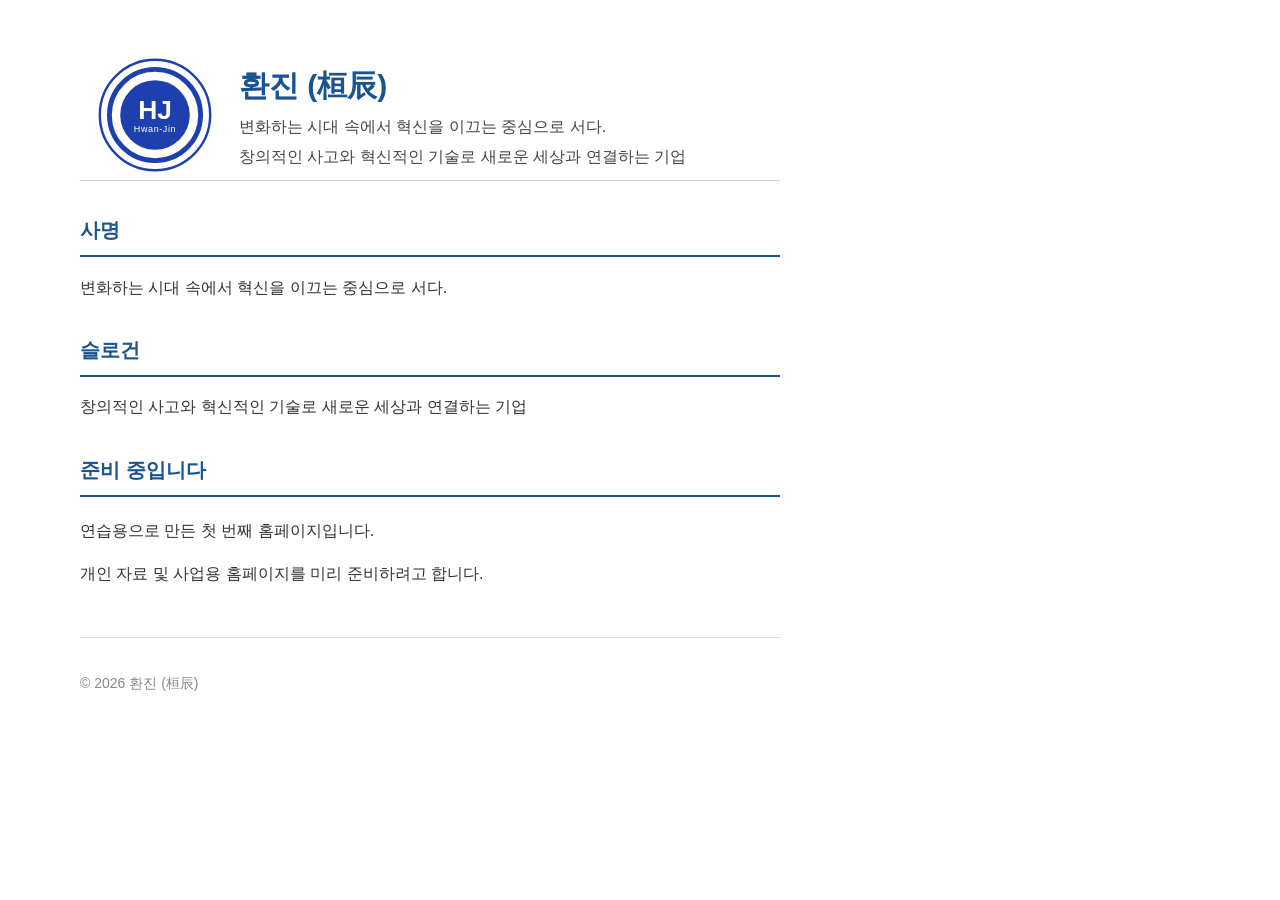
==== index.html @ 6455da27 "Update index.html" ====
<!DOCTYPE html>
<html lang="ko">
<head>
  <meta charset="UTF-8">
  <!-- 모바일에서 화면 크기에 맞게 조절되도록 하는 설정 -->
  <meta name="viewport" content="width=device-width, initial-scale=1.0">
  <title>환진 (桓辰)</title>

  <style>
    /* ===== 전체 기본 설정 ===== */
    body {
      font-family: sans-serif;      /* 고딕 계열 글꼴 */
      max-width: 700px;             /* 글이 너무 넓게 퍼지지 않도록 제한 */
      margin: 40px 60px;            /* 위아래 여백 40px, 좌우 여백 60px */
      padding: 0 20px;              /* 좌우 안쪽 여백 (화면이 좁을 때 글자가 붙는 것 방지) */
      line-height: 1.7;             /* 줄 간격 */
      color: #333;                  /* 글자색 (완전 검정보다 부드러움) */
    }
    
    /* ===== 헤더: 로고 + 제목/슬로건 ===== */
    header {
      display: flex;
      align-items: center;
      gap: 24px;
      padding: 15px;                /* 배경 안쪽 여백 */
      padding-bottom: 5px;         /* 구분선까지의 여백 */
      border-bottom: 1px solid #c5d5e5;  /* 아래 구분선을 브랜드 색으로 */
      margin-bottom: 30px; 
    }

    header h1 {
      margin: 0;                    /* 기본 여백 제거 (헤더 안에서는 불필요) */
      color: #1a5490;               /* 제목 파란색 */
      font-size: 30px;
    }

    /* class="slogan" 이 붙은 요소만 골라서 꾸밈 */
    .slogan, .mission {
      margin: 2px 0 0;              /* 위쪽만 6px 띄우고 나머지는 0 */
      color: #444;                  /* 회색을 조금 진하게 (#666 → #444) */
      font-size: 16px;              /* 15px → 16px */
      line-height: 1.7;             /* 줄 간격도 살짝 좁게 */
    }

    main h2, main h3 {
      color: #1a5490;
      font-size: 20px;
      margin-top: 32px;
      border-bottom: 2px solid #1a5490;
      padding-bottom: 8px;
    }

    /* ===== 본문 ===== */
    
    /* ===== 푸터: 맨 아래 정보 ===== */
    footer {
      margin-top: 50px;
      padding-top: 20px;
      border-top: 1px solid #ddd;
      font-size: 14px;
      color: #888;
    } 
  </style>
</head>
  
<body>

  <!-- 헤더: 모든 페이지에 공통으로 들어갈 부분 -->
  <header>
    <img src="logo.svg" alt="환진 로고" width="120">
    <div>
      <h1>환진 (桓辰)</h1>
      <p class="mission">변화하는 시대 속에서 혁신을 이끄는 중심으로 서다.</p>
      <p class="slogan">창의적인 사고와 혁신적인 기술로 새로운 세상과 연결하는 기업</p>
    </div>
  </header>

  <!-- 본문: 페이지마다 달라지는 부분 -->
  <main>
    <h2>사명</h2>
    <p>변화하는 시대 속에서 혁신을 이끄는 중심으로 서다.</p>

    <h2>슬로건</h2>
    <p>창의적인 사고와 혁신적인 기술로 새로운 세상과 연결하는 기업</p>

    <h3>준비 중입니다</h3>
    <p>연습용으로 만든 첫 번째 홈페이지입니다.</p>
    <p>개인 자료 및 사업용 홈페이지를 미리 준비하려고 합니다.</p>

  </main>

  <!-- 푸터: 모든 페이지에 공통으로 들어갈 부분 -->
  <footer>
    <p>&copy; 2026 환진 (桓辰)</p>
  </footer>

</body>
</html>
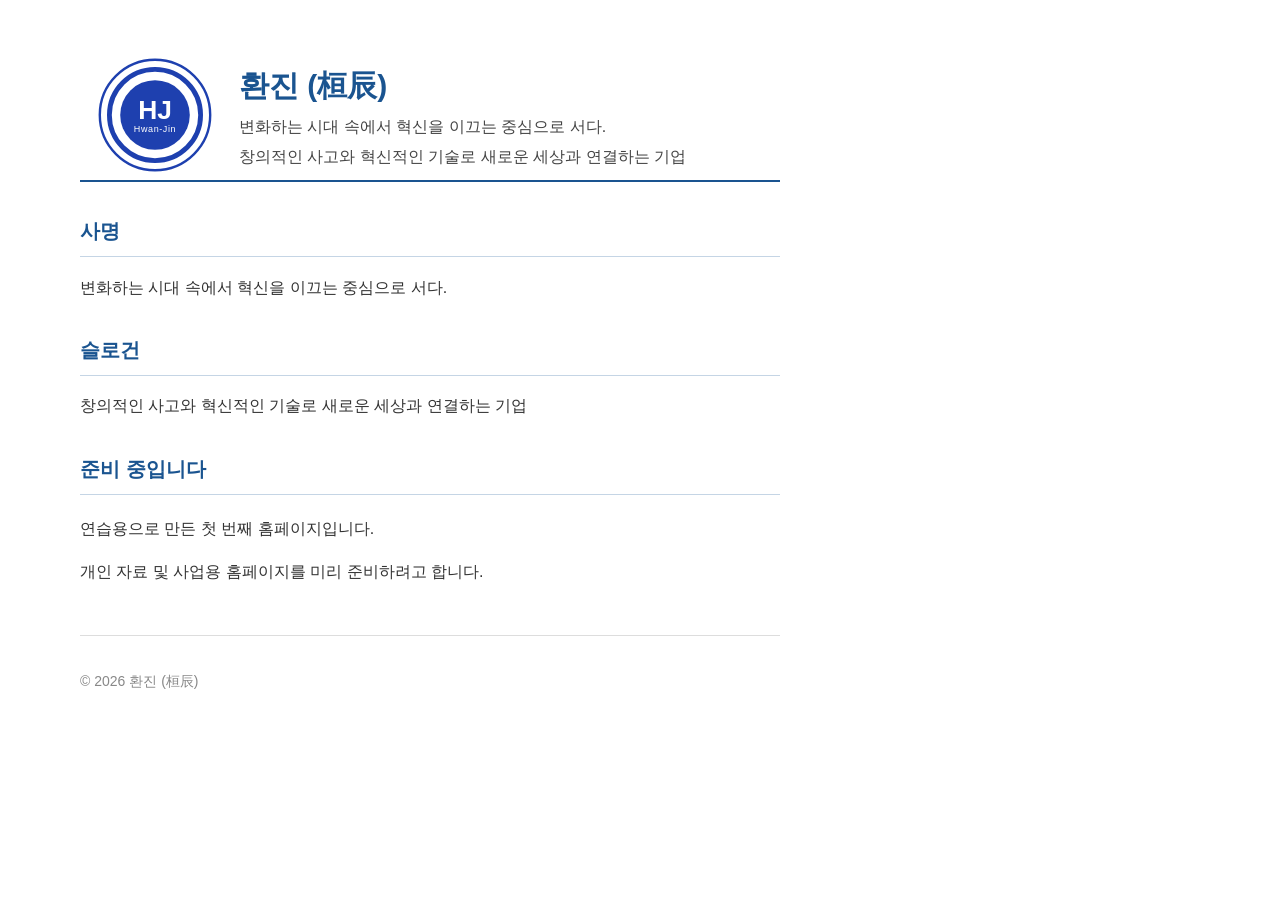
==== commit 38b40852: "Update index.html" ====
--- a/index.html
+++ b/index.html
@@ -24,7 +24,7 @@
       gap: 24px;
       padding: 15px;                /* 배경 안쪽 여백 */
       padding-bottom: 5px;         /* 구분선까지의 여백 */
-      border-bottom: 1px solid #c5d5e5;  /* 아래 구분선을 브랜드 색으로 */
+      border-bottom: 2px solid #1a5490;  /* 아래 구분선을 브랜드 색으로 */
       margin-bottom: 30px; 
     }
 
@@ -46,7 +46,7 @@
       color: #1a5490;
       font-size: 20px;
       margin-top: 32px;
-      border-bottom: 2px solid #1a5490;
+      border-bottom:  1px solid #c5d5e5;
       padding-bottom: 8px;
     }
 
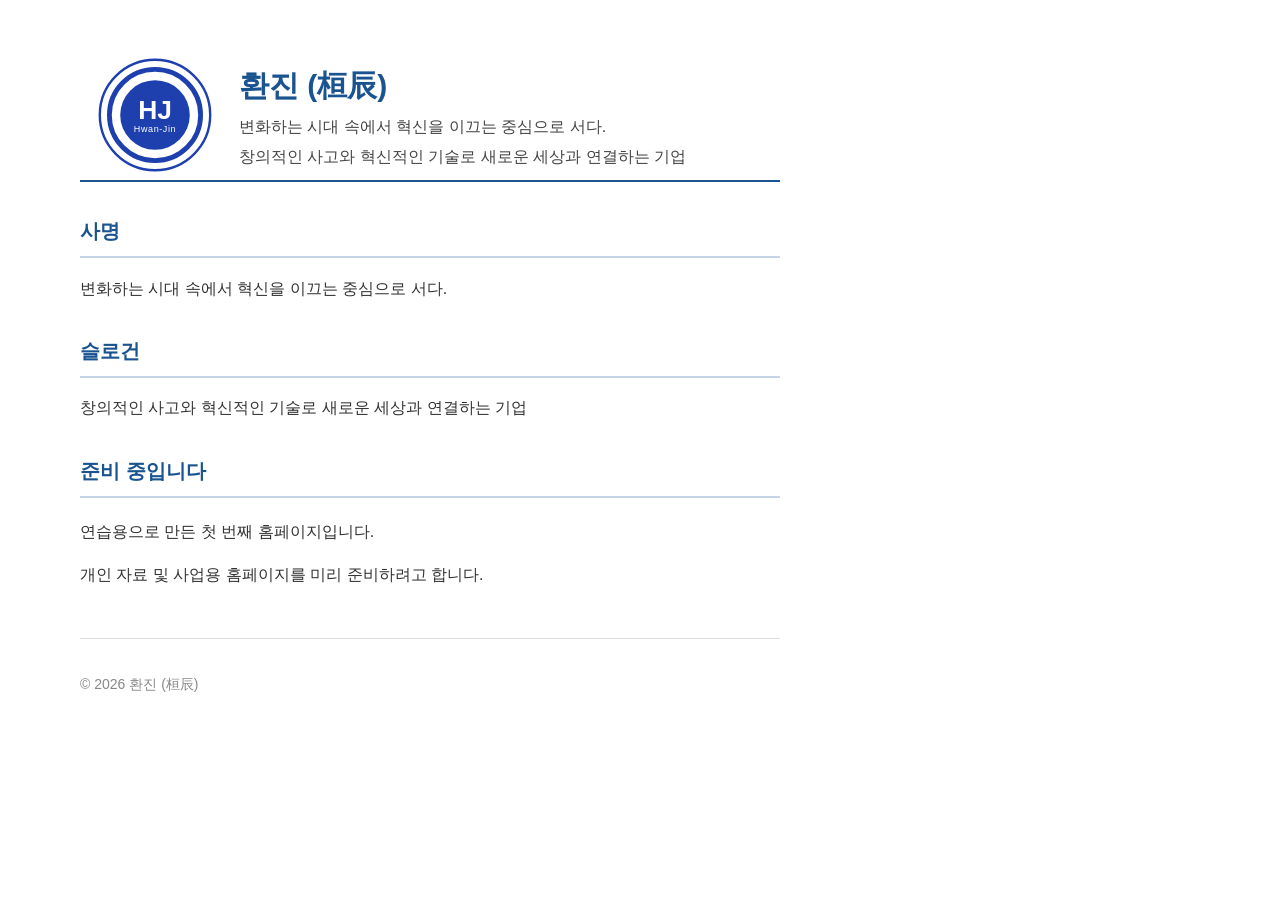
==== commit c91f54cf: "Update index.html" ====
--- a/index.html
+++ b/index.html
@@ -46,7 +46,7 @@
       color: #1a5490;
       font-size: 20px;
       margin-top: 32px;
-      border-bottom:  1px solid #c5d5e5;
+      border-bottom:  2px solid #c5d5e5;
       padding-bottom: 8px;
     }
 
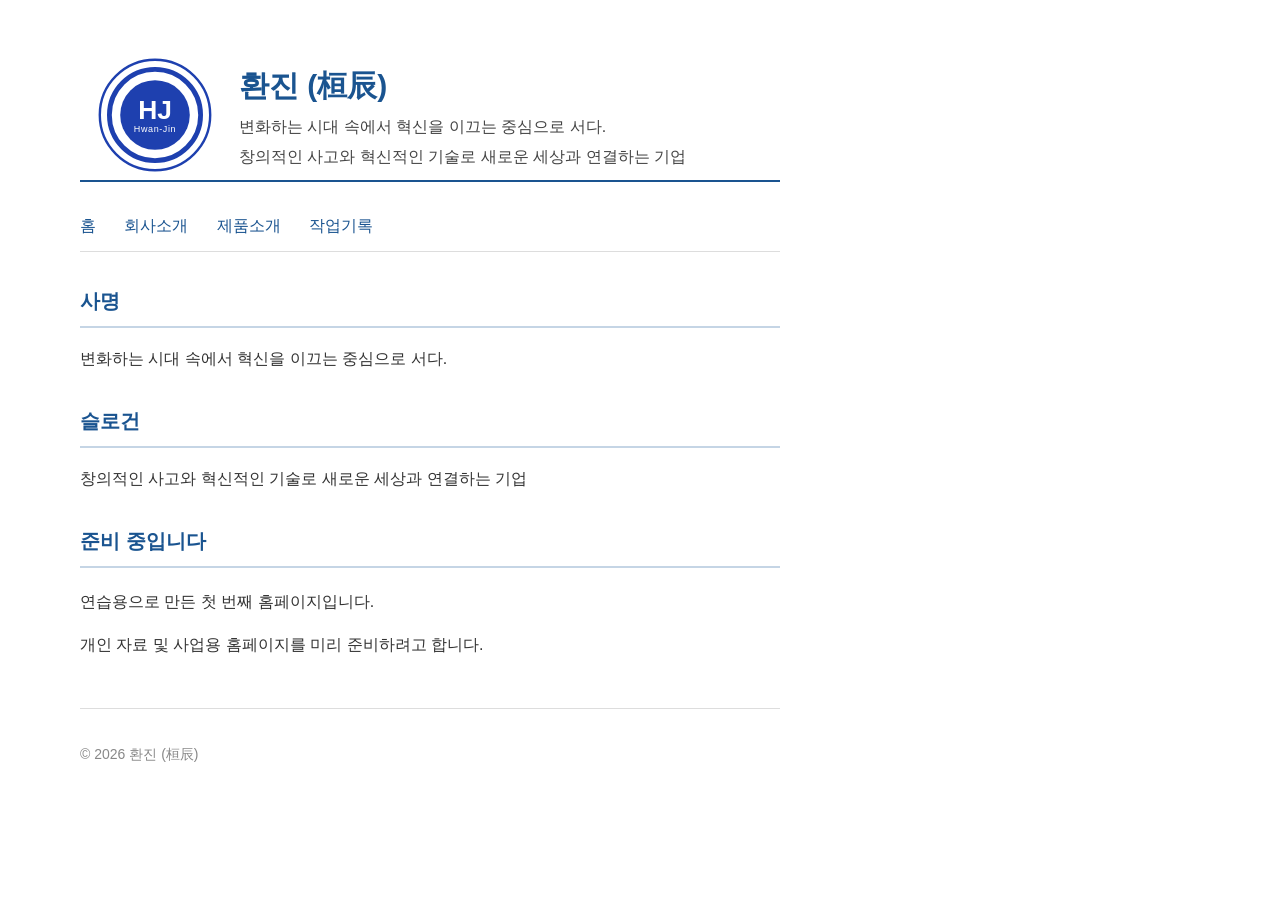
==== commit 4f97c35c: "Update index.html" ====
--- a/index.html
+++ b/index.html
@@ -42,6 +42,22 @@
       line-height: 1.7;             /* 줄 간격도 살짝 좁게 */
     }
 
+    /* ===== 메뉴 ===== */
+    nav {
+      margin-bottom: 30px;
+      padding-bottom: 12px;
+      border-bottom: 1px solid #ddd;
+    }
+    nav a {
+      color: #1a5490;               /* 링크 색 */
+      text-decoration: none;        /* 밑줄 제거 */
+      margin-right: 24px;           /* 메뉴 사이 간격 */
+      font-size: 16px;
+    }
+    nav a:hover {
+      text-decoration: underline;   /* 마우스 올리면 밑줄 */
+    }
+    
     main h2, main h3 {
       color: #1a5490;
       font-size: 20px;
@@ -74,6 +90,13 @@
       <p class="slogan">창의적인 사고와 혁신적인 기술로 새로운 세상과 연결하는 기업</p>
     </div>
   </header>
+  
+  <nav>
+    <a href="index.html">홈</a>
+    <a href="about.html">회사소개</a>
+    <a href="about.html">제품소개</a>
+    <a href="log.html">작업기록</a>
+  </nav>
 
   <!-- 본문: 페이지마다 달라지는 부분 -->
   <main>
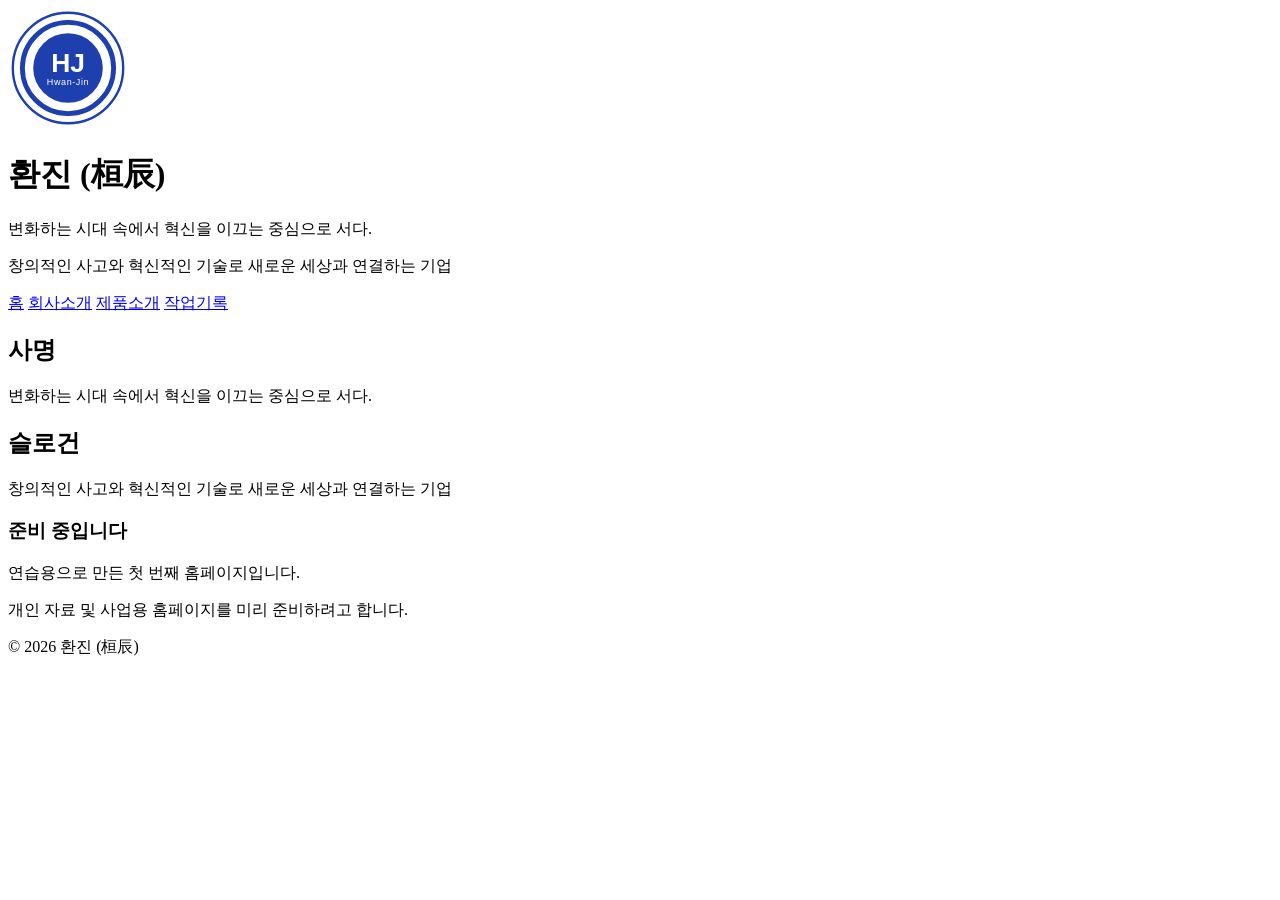
==== commit 6fdbb589: "Update index.html" ====
--- a/index.html
+++ b/index.html
@@ -5,82 +5,10 @@
   <!-- 모바일에서 화면 크기에 맞게 조절되도록 하는 설정 -->
   <meta name="viewport" content="width=device-width, initial-scale=1.0">
   <title>환진 (桓辰)</title>
-
-  <style>
-    /* ===== 전체 기본 설정 ===== */
-    body {
-      font-family: sans-serif;      /* 고딕 계열 글꼴 */
-      max-width: 700px;             /* 글이 너무 넓게 퍼지지 않도록 제한 */
-      margin: 40px 60px;            /* 위아래 여백 40px, 좌우 여백 60px */
-      padding: 0 20px;              /* 좌우 안쪽 여백 (화면이 좁을 때 글자가 붙는 것 방지) */
-      line-height: 1.7;             /* 줄 간격 */
-      color: #333;                  /* 글자색 (완전 검정보다 부드러움) */
-    }
-    
-    /* ===== 헤더: 로고 + 제목/슬로건 ===== */
-    header {
-      display: flex;
-      align-items: center;
-      gap: 24px;
-      padding: 15px;                /* 배경 안쪽 여백 */
-      padding-bottom: 5px;         /* 구분선까지의 여백 */
-      border-bottom: 2px solid #1a5490;  /* 아래 구분선을 브랜드 색으로 */
-      margin-bottom: 30px; 
-    }
-
-    header h1 {
-      margin: 0;                    /* 기본 여백 제거 (헤더 안에서는 불필요) */
-      color: #1a5490;               /* 제목 파란색 */
-      font-size: 30px;
-    }
-
-    /* class="slogan" 이 붙은 요소만 골라서 꾸밈 */
-    .slogan, .mission {
-      margin: 2px 0 0;              /* 위쪽만 6px 띄우고 나머지는 0 */
-      color: #444;                  /* 회색을 조금 진하게 (#666 → #444) */
-      font-size: 16px;              /* 15px → 16px */
-      line-height: 1.7;             /* 줄 간격도 살짝 좁게 */
-    }
-
-    /* ===== 메뉴 ===== */
-    nav {
-      margin-bottom: 30px;
-      padding-bottom: 12px;
-      border-bottom: 1px solid #ddd;
-    }
-    nav a {
-      color: #1a5490;               /* 링크 색 */
-      text-decoration: none;        /* 밑줄 제거 */
-      margin-right: 24px;           /* 메뉴 사이 간격 */
-      font-size: 16px;
-    }
-    nav a:hover {
-      text-decoration: underline;   /* 마우스 올리면 밑줄 */
-    }
-    
-    main h2, main h3 {
-      color: #1a5490;
-      font-size: 20px;
-      margin-top: 32px;
-      border-bottom:  2px solid #c5d5e5;
-      padding-bottom: 8px;
-    }
-
-    /* ===== 본문 ===== */
-    
-    /* ===== 푸터: 맨 아래 정보 ===== */
-    footer {
-      margin-top: 50px;
-      padding-top: 20px;
-      border-top: 1px solid #ddd;
-      font-size: 14px;
-      color: #888;
-    } 
-  </style>
+  <link rel="stylesheet" href="style.css">
 </head>
   
 <body>
-
   <!-- 헤더: 모든 페이지에 공통으로 들어갈 부분 -->
   <header>
     <img src="logo.svg" alt="환진 로고" width="120">
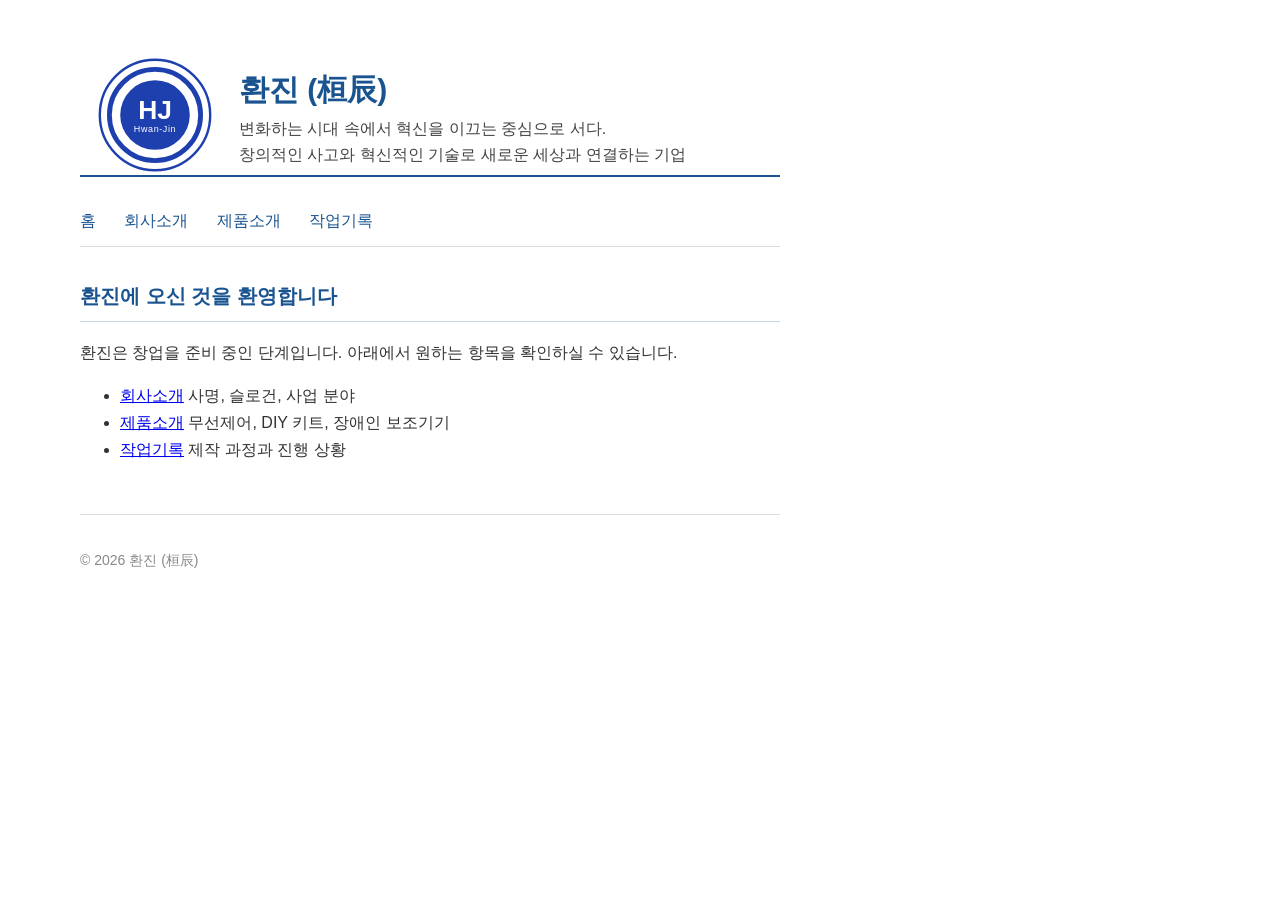
==== commit ca7c0b55: "Update index.html" ====
--- a/index.html
+++ b/index.html
@@ -28,16 +28,24 @@
 
   <!-- 본문: 페이지마다 달라지는 부분 -->
   <main>
-    <h2>사명</h2>
-    <p>변화하는 시대 속에서 혁신을 이끄는 중심으로 서다.</p>
+    <h2>환진에 오신 것을 환영합니다</h2>
+    <p>환진은 창업을 준비 중인 단계입니다. 아래에서 원하는 항목을 확인하실 수 있습니다.</p>
 
-    <h2>슬로건</h2>
-    <p>창의적인 사고와 혁신적인 기술로 새로운 세상과 연결하는 기업</p>
-
-    <h3>준비 중입니다</h3>
-    <p>연습용으로 만든 첫 번째 홈페이지입니다.</p>
-    <p>개인 자료 및 사업용 홈페이지를 미리 준비하려고 합니다.</p>
-
+    <!-- ul은 목록, li는 목록의 한 항목 -->
+    <ul class="home-links">
+      <li>
+        <a href="about.html">회사소개</a>          <!-- 링크 글자 -->
+        <span>사명, 슬로건, 사업 분야</span>       <!-- span은 한 줄 안에서 일부만 감싸는 태그 -->
+      </li>
+      <li>
+        <a href="products.html">제품소개</a>
+        <span>무선제어, DIY 키트, 장애인 보조기기</span>
+      </li>
+      <li>
+        <a href="log.html">작업기록</a>
+        <span>제작 과정과 진행 상황</span>
+      </li>
+    </ul>
   </main>
 
   <!-- 푸터: 모든 페이지에 공통으로 들어갈 부분 -->
--- a/style.css
+++ b/style.css
@@ -0,0 +1,66 @@
+
+/* ===== 전체 기본 설정 ===== */
+body {
+  font-family: sans-serif;
+  max-width: 700px;
+  margin: 40px 60px;
+  padding: 0 20px;
+  line-height: 1.7;
+  color: #333;
+}
+
+/* ===== 헤더 ===== */
+header {
+  display: flex;
+  align-items: center;
+  gap: 24px;
+  padding: 15px;
+  padding-bottom: 0px;
+  border-bottom: 2px solid #1a5490;
+  margin-bottom: 30px;
+}
+header h1 {
+  margin: 0;
+  color: #1a5490;
+  font-size: 30px;
+}
+.slogan, .mission {
+  margin: 2px 0 0;
+  color: #444;
+  font-size: 16px;
+  line-height: 1.5;
+}
+
+/* ===== 메뉴 ===== */
+nav {
+  margin-bottom: 30px;
+  padding-bottom: 12px;
+  border-bottom: 1px solid #ddd;
+}
+nav a {
+  color: #1a5490;
+  text-decoration: none;
+  margin-right: 24px;
+  font-size: 16px;
+}
+nav a:hover {
+  text-decoration: underline;
+}
+
+/* ===== 본문 ===== */
+main h2, main h3 {
+  color: #1a5490;
+  font-size: 20px;
+  margin-top: 32px;
+  border-bottom: 1px solid #c5d5e5;
+  padding-bottom: 8px;
+}
+
+/* ===== 푸터 ===== */
+footer {
+  margin-top: 50px;
+  padding-top: 20px;
+  border-top: 1px solid #ddd;
+  font-size: 14px;
+  color: #888;
+}
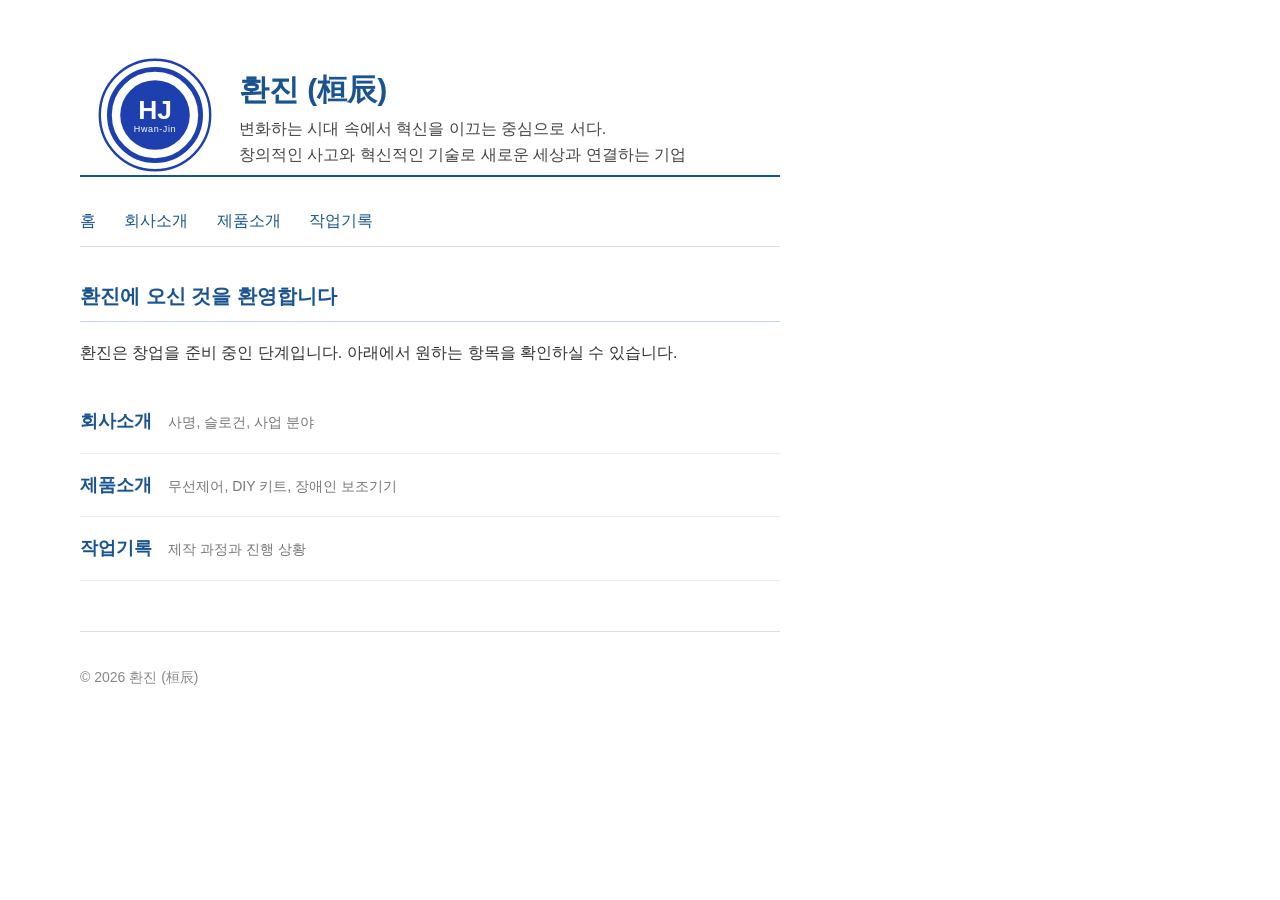
==== commit 03922b2c: "Update index.html" ====
--- a/index.html
+++ b/index.html
@@ -22,7 +22,7 @@
   <nav>
     <a href="index.html">홈</a>
     <a href="about.html">회사소개</a>
-    <a href="about.html">제품소개</a>
+    <a href="products.html">제품소개</a>
     <a href="log.html">작업기록</a>
   </nav>
 
--- a/style.css
+++ b/style.css
@@ -64,3 +64,28 @@
   font-size: 14px;
   color: #888;
 }
+
+/* ===== 홈 안내 링크 ===== */
+.home-links {
+  list-style: none;        /* 목록 앞의 점(•) 제거 */
+  padding: 0;              /* 목록 기본 왼쪽 여백 제거 */
+  margin-top: 24px;
+}
+.home-links li {
+  padding: 16px 0;                    /* 항목 위아래 여백 */
+  border-bottom: 1px solid #eee;      /* 항목 사이 옅은 구분선 */
+}
+.home-links a {
+  color: #1a5490;
+  text-decoration: none;   /* 밑줄 제거 */
+  font-size: 18px;
+  font-weight: bold;
+  margin-right: 12px;      /* 링크와 설명 사이 간격 */
+}
+.home-links a:hover {
+  text-decoration: underline;   /* 마우스 올리면 밑줄 */
+}
+.home-links span {
+  color: #777;             /* 설명은 흐린 회색 */
+  font-size: 14px;
+}
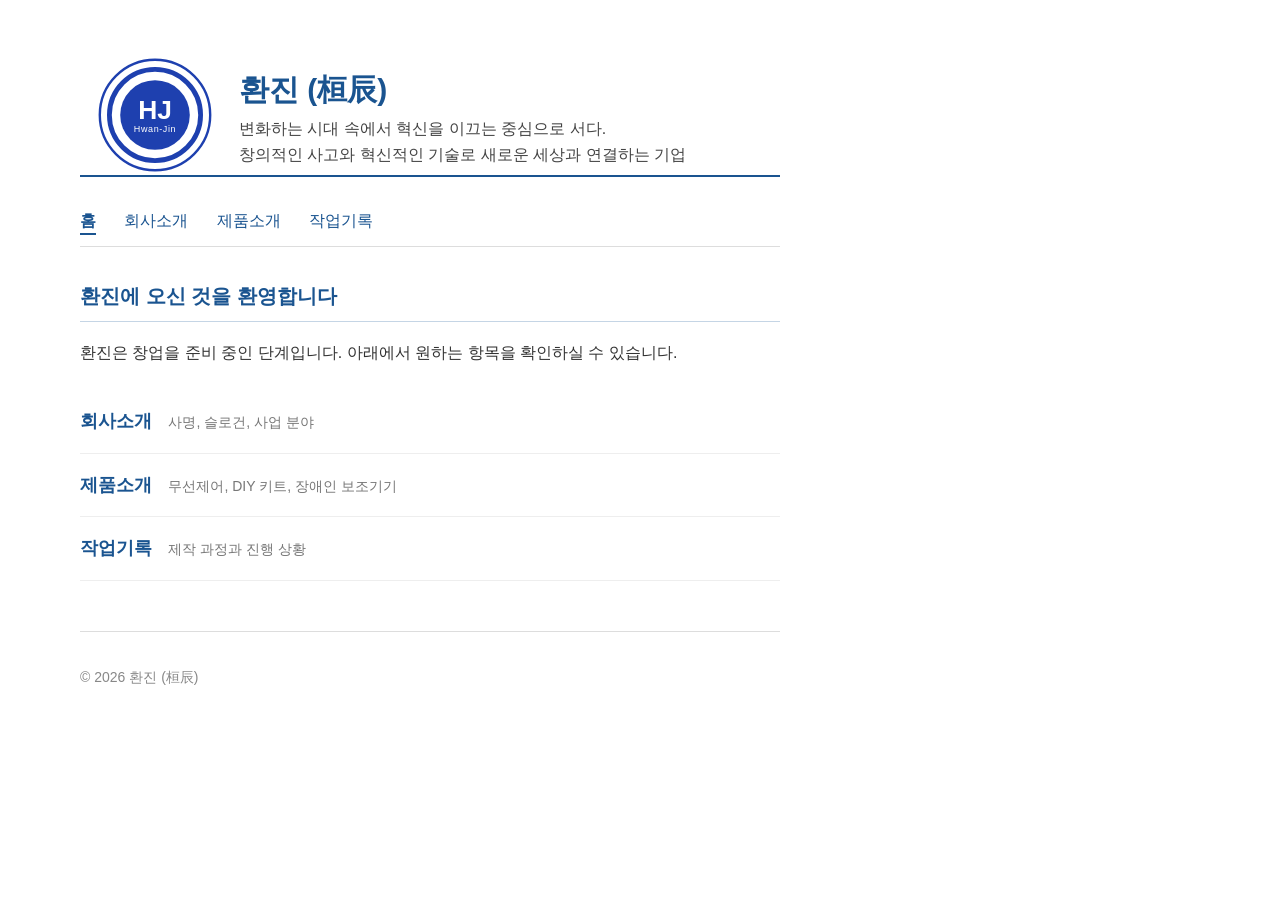
==== commit 89955b06: "파비콘 추가, 현재 페이지 메뉴 표시" ====
--- a/index.html
+++ b/index.html
@@ -6,6 +6,7 @@
   <meta name="viewport" content="width=device-width, initial-scale=1.0">
   <title>환진 (桓辰)</title>
   <link rel="stylesheet" href="style.css">
+  <link rel="icon" href="logo-mark.svg" type="image/svg+xml">
 </head>
   
 <body>
@@ -20,7 +21,7 @@
   </header>
   
   <nav>
-    <a href="index.html">홈</a>
+    <a href="index.html" class="current">홈</a>   <!-- 지금 이 페이지라는 표시 -->
     <a href="about.html">회사소개</a>
     <a href="products.html">제품소개</a>
     <a href="log.html">작업기록</a>
--- a/style.css
+++ b/style.css
@@ -89,3 +89,32 @@
   color: #777;             /* 설명은 흐린 회색 */
   font-size: 14px;
 }
+
+/* ===== 작업기록 ===== */
+.log-item {
+  margin-top: 32px;                   /* 기록 사이 간격 */
+  padding-bottom: 24px;               /* 아래 구분선까지의 여백 */
+  border-bottom: 1px solid #eee;      /* 기록 사이 옅은 구분선 */
+}
+.log-date {
+  margin: 0;                          /* 기본 여백 제거 */
+  color: #888;                        /* 날짜는 흐리게 */
+  font-size: 14px;
+}
+.log-item h3 {
+  margin: 4px 0 8px;                  /* 위 4px, 아래 8px, 좌우 0 */
+  color: #1a5490;
+  font-size: 18px;
+  border-bottom: none;                /* main h3에 걸린 밑줄을 여기서만 제거 */
+  padding-bottom: 0;                  /* 같이 걸린 여백도 제거 */
+}
+.log-item p {
+  margin: 0;
+}
+
+/* 현재 보고 있는 페이지 표시 */
+nav a.current {
+  font-weight: bold;              /* 굵게 */
+  border-bottom: 2px solid #1a5490;  /* 아래 밑줄 */
+  padding-bottom: 4px;            /* 글자와 밑줄 사이 간격 */
+}
